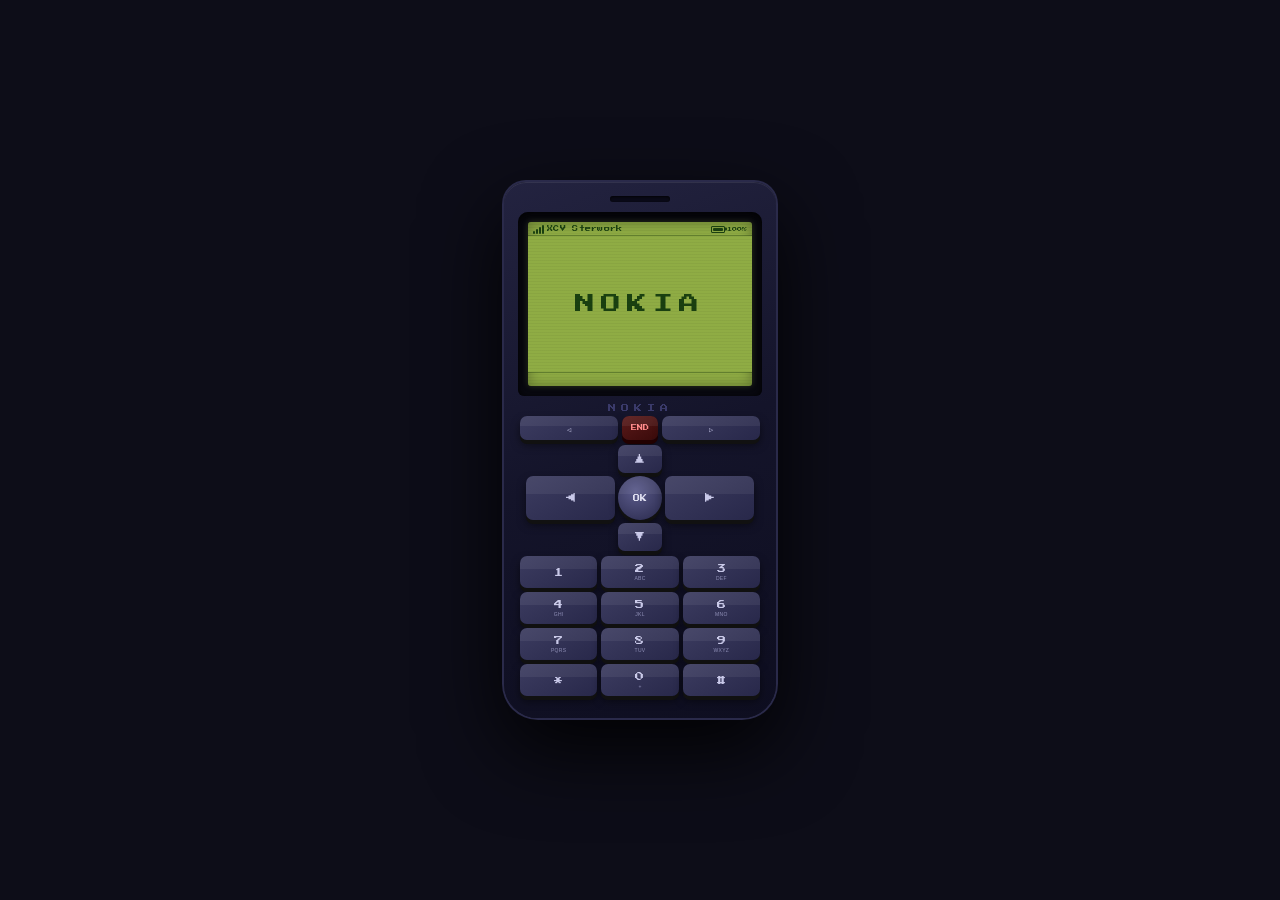
==== public/SnakeClassic/index.html @ 493ebbfa "Add files via upload" ====
<!DOCTYPE html>
<html lang="en">
<head>
  <meta charset="UTF-8"/>
  <meta name="viewport" content="width=device-width,initial-scale=1.0,maximum-scale=1.0,user-scalable=no"/>
  <meta name="apple-mobile-web-app-capable" content="yes"/>
  <meta name="mobile-web-app-capable" content="yes"/>
  <meta name="apple-mobile-web-app-status-bar-style" content="black"/>
  <title>Nokia Snake – XCV Sterwork</title>
  <link rel="preconnect" href="https://fonts.googleapis.com"/>
  <link href="https://fonts.googleapis.com/css2?family=Press+Start+2P&display=swap" rel="stylesheet"/>
  <style>
    *{margin:0;padding:0;box-sizing:border-box;-webkit-tap-highlight-color:transparent;-webkit-text-size-adjust:100%}

    body{
      background:#0d0d18;
      display:flex;justify-content:center;align-items:center;
      min-height:100vh;overflow:hidden;
      font-family:'Press Start 2P',monospace;
      touch-action:none;
    }

    /* ===== PHONE BODY ===== */
    #phone{
      width:272px;
      background:linear-gradient(160deg,#232340 0%,#14142a 50%,#0e0e20 100%);
      border-radius:22px 22px 34px 34px;
      box-shadow:0 0 0 2px #2a2a4a,0 30px 80px rgba(0,0,0,.9),inset 0 1px 0 rgba(255,255,255,.08);
      padding:14px 14px 22px;
      user-select:none;position:relative;
    }

    /* Earpiece */
    #earpiece{
      width:60px;height:6px;
      background:#0a0a18;
      border-radius:3px;
      margin:0 auto 10px;
      box-shadow:inset 0 1px 3px rgba(0,0,0,.8);
    }

    /* ===== SCREEN WRAPPER ===== */
    #screen-wrapper{
      background:#080810;
      border-radius:10px 10px 6px 6px;
      padding:10px;
      margin-bottom:8px;
      box-shadow:inset 0 3px 10px rgba(0,0,0,.9);
    }

    /* LCD Screen */
    #screen{
      background:#8fac44;
      width:100%;height:164px;
      border-radius:3px;
      position:relative;overflow:hidden;
      box-shadow:inset 0 0 14px rgba(0,0,0,.35),0 0 6px rgba(143,172,68,.25);
    }
    /* Scanlines */
    #screen::after{
      content:'';position:absolute;inset:0;
      background:repeating-linear-gradient(0deg,transparent,transparent 2px,rgba(0,0,0,.04) 2px,rgba(0,0,0,.04) 3px);
      pointer-events:none;z-index:20;
    }

    /* STATUS BAR */
    #status-bar{
      display:flex;justify-content:space-between;align-items:center;
      padding:3px 5px 2px;height:14px;
      border-bottom:1px solid rgba(15,45,8,.35);
      position:relative;z-index:5;
    }
    #status-left{display:flex;align-items:center;gap:3px}
    #status-right{display:flex;align-items:center;gap:3px}
    .signal-bars{display:flex;align-items:flex-end;gap:1px}
    .sbar{background:#1a4010;border-radius:1px}
    .sbar:nth-child(1){width:2px;height:3px}
    .sbar:nth-child(2){width:2px;height:5px}
    .sbar:nth-child(3){width:2px;height:7px}
    .sbar:nth-child(4){width:2px;height:9px}
    #operator-name{font-size:6px;color:#1a4010;letter-spacing:.3px}
    .batt-wrap{display:flex;align-items:center;gap:2px}
    #batt-icon{
      width:14px;height:7px;border:1px solid #1a4010;border-radius:1px;
      position:relative;padding:1px;display:flex;align-items:center;
    }
    #batt-icon::after{
      content:'';position:absolute;right:-3px;top:50%;transform:translateY(-50%);
      width:2px;height:3px;background:#1a4010;border-radius:0 1px 1px 0;
    }
    #batt-fill{height:100%;background:#1a4010;border-radius:1px;transition:width .5s;width:80%}
    #batt-pct{font-size:5px;color:#1a4010}

    /* MAIN CONTENT AREA */
    #main-area{
      flex:1;display:flex;flex-direction:column;
      height:136px;position:relative;overflow:hidden;
    }

    /* SOFTKEY BAR */
    #softkey-bar{
      display:flex;justify-content:space-between;align-items:center;
      padding:2px 6px;height:14px;
      border-top:1px solid rgba(15,45,8,.35);
      position:relative;z-index:5;
    }
    .sk-lbl{font-size:5px;color:#1a4010}

    /* ===== SCREEN PANELS ===== */
    .panel{display:none;width:100%;height:100%;flex-direction:column}
    .panel.active{display:flex}

    /* --- STARTUP --- */
    #panel-startup{
      align-items:center;justify-content:center;
      background:#8fac44;
    }
    #startup-logo{font-size:20px;color:#1a4010;letter-spacing:6px;opacity:0;transition:opacity .6s}
    #startup-logo.show{opacity:1}

    /* --- LOCKSCREEN --- */
    #panel-lock{
      align-items:center;justify-content:space-between;
      padding:10px 6px 8px;background:transparent;
    }
    #lock-top{text-align:center}
    #lock-time{font-size:22px;color:#1a4010;letter-spacing:3px;line-height:1}
    #lock-date{font-size:6px;color:#1a4010;margin-top:5px;letter-spacing:.5px}
    #lock-icon{font-size:10px;color:#1a4010;margin-bottom:4px}
    #slide-track{
      width:100%;height:18px;
      background:rgba(15,45,8,.15);
      border:1px solid rgba(15,45,8,.4);
      border-radius:9px;position:relative;overflow:hidden;cursor:pointer;
    }
    #slide-hint{
      position:absolute;inset:0;display:flex;align-items:center;justify-content:center;
      font-size:4px;color:rgba(15,45,8,.5);letter-spacing:.8px;pointer-events:none;
    }
    #slide-thumb{
      position:absolute;left:2px;top:2px;
      width:22px;height:14px;
      background:#1a4010;border-radius:7px;
      cursor:grab;z-index:2;
    }

    /* --- MENU --- */
    #panel-menu{padding:5px 4px}
    .menu-title{font-size:7px;color:#1a4010;text-align:center;border-bottom:1px solid #1a4010;padding-bottom:3px;margin-bottom:5px}
    .menu-row{font-size:6px;color:rgba(15,45,8,.45);padding:4px 5px;border-radius:2px;white-space:nowrap;overflow:hidden;text-overflow:ellipsis}
    .menu-row.sel{background:#1a4010;color:#8fac44}

    /* --- LEVEL SELECT --- */
    #panel-level{padding:4px}
    #level-title{font-size:6px;color:#1a4010;text-align:center;border-bottom:1px solid #1a4010;padding-bottom:2px;margin-bottom:3px}
    #level-list{overflow-y:hidden;flex:1}
    .lvl-row{font-size:5px;color:rgba(15,45,8,.45);padding:3px 5px;border-radius:2px}
    .lvl-row.sel{background:#1a4010;color:#8fac44}

    /* --- GAME --- */
    #panel-game{align-items:center}
    #game-hud{width:100%;font-size:6px;color:#1a4010;text-align:center;padding:2px 0 1px;letter-spacing:.5px}
    #game-canvas-wrap{display:flex;align-items:center;justify-content:center;flex:1;width:100%}
    #gameCanvas{image-rendering:pixelated;image-rendering:crisp-edges}
    #pause-overlay{
      position:absolute;inset:0;display:none;
      align-items:center;justify-content:center;
      background:rgba(143,172,68,.7);z-index:10;
    }
    #pause-overlay.show{display:flex}
    #pause-txt{font-size:9px;color:#1a4010;animation:blink .7s infinite}

    /* --- GAME OVER --- */
    #panel-over{align-items:center;justify-content:center;gap:8px;padding:8px}
    #over-title{font-size:10px;color:#1a4010;text-align:center;animation:blink .7s infinite}
    .over-info{font-size:6px;color:#1a4010;text-align:center}
    #over-hint{font-size:5px;color:rgba(15,45,8,.6);text-align:center;margin-top:2px}

    @keyframes blink{0%,100%{opacity:1}50%{opacity:0}}

    /* ===== NOKIA LOGO ===== */
    #nokia-logo{
      text-align:center;color:#3a3a6a;
      font-size:8px;letter-spacing:5px;
      margin:6px 0 4px;
    }

    /* ===== KEYPAD ===== */
    #keypad{display:flex;flex-direction:column;gap:5px}

    .key{
      background:linear-gradient(150deg,#3c3c60 0%,#28284a 100%);
      border:none;border-radius:7px;
      color:#c8c8e8;cursor:pointer;
      display:flex;flex-direction:column;align-items:center;justify-content:center;
      box-shadow:0 4px 0 #111,0 5px 8px rgba(0,0,0,.5);
      transition:transform .07s,box-shadow .07s;
      position:relative;overflow:hidden;
    }
    .key::before{
      content:'';position:absolute;top:0;left:0;right:0;height:40%;
      background:rgba(255,255,255,.06);border-radius:7px 7px 0 0;pointer-events:none;
    }
    .key:active,.key.pressed{
      transform:translateY(3px);
      box-shadow:0 1px 0 #111,0 2px 4px rgba(0,0,0,.5);
    }
    .km{font-family:'Press Start 2P',monospace;font-size:9px;line-height:1}
    .ks{font-size:5px;color:#9090b8;margin-top:2px;letter-spacing:.3px}

    /* Soft key row */
    #row-soft{display:grid;grid-template-columns:1fr 36px 1fr;gap:4px;padding:0 2px}
    .soft-key{height:24px}
    .soft-key .km{font-size:7px}
    #btn-end{background:linear-gradient(150deg,#5a1a1a,#3a0a0a);box-shadow:0 4px 0 #200,0 5px 8px rgba(0,0,0,.5)}
    #btn-end:active{box-shadow:0 1px 0 #200,0 2px 4px rgba(0,0,0,.5)}

    /* D-pad */
    #row-dpad{display:grid;grid-template-columns:1fr 44px 1fr;grid-template-rows:28px 44px 28px;gap:3px;padding:0 8px}
    .nav-key{height:100%}
    .nav-key .km{font-size:10px}
    #btn-ok{
      background:radial-gradient(circle at 40% 35%,#5a5a8a,#28284a);
      border-radius:50%;
      box-shadow:0 4px 0 #111,0 5px 8px rgba(0,0,0,.6);
    }
    #btn-ok .km{font-size:7px;color:#dde}
    #btn-ok:active{box-shadow:0 1px 0 #111,0 2px 4px rgba(0,0,0,.5)}
    .dpad-empty{background:transparent;box-shadow:none;pointer-events:none}
    .dpad-empty::before{display:none}

    /* Numpad */
    #row-num{display:grid;grid-template-columns:repeat(3,1fr);gap:4px;padding:0 2px}
    .num-key{height:32px}

    /* ===== FULLSCREEN MOBILE ===== */
    @media(max-width:320px){
      #phone{width:100vw;border-radius:0;padding:10px 10px 18px}
    }
    @media(max-width:480px) and (max-height:750px){
      #phone{transform:scale(.92);transform-origin:top center}
    }
    @media(max-width:480px) and (max-height:660px){
      #phone{transform:scale(.82);transform-origin:top center}
    }
    @media(max-width:480px){
      body{align-items:flex-start;overflow-y:auto;padding:0}
      #phone{border-radius:0;width:100%;min-width:0}
    }
  </style>
</head>
<body>
<div id="phone">
  <!-- Earpiece -->
  <div id="earpiece"></div>

  <!-- Screen wrapper -->
  <div id="screen-wrapper">
    <div id="screen">
      <!-- Status bar (always visible) -->
      <div id="status-bar">
        <div id="status-left">
          <div class="signal-bars">
            <div class="sbar"></div><div class="sbar"></div>
            <div class="sbar"></div><div class="sbar"></div>
          </div>
          <span id="operator-name">XCV Sterwork</span>
        </div>
        <div id="status-right">
          <div class="batt-wrap">
            <div id="batt-icon"><div id="batt-fill"></div></div>
            <span id="batt-pct">--</span>
          </div>
        </div>
      </div>

      <!-- Main area -->
      <div id="main-area">

        <!-- STARTUP -->
        <div id="panel-startup" class="panel">
          <div id="startup-logo">NOKIA</div>
        </div>

        <!-- LOCKSCREEN -->
        <div id="panel-lock" class="panel">
          <div id="lock-top">
            <div id="lock-icon">&#128274;</div>
            <div id="lock-time">00:00</div>
            <div id="lock-date">MON, 1 JAN</div>
          </div>
          <div id="slide-track">
            <div id="slide-hint">&gt;&gt;&gt; SLIDE TO UNLOCK &gt;&gt;&gt;</div>
            <div id="slide-thumb"></div>
          </div>
        </div>

        <!-- MENU -->
        <div id="panel-menu" class="panel">
          <div class="menu-title">MENU</div>
          <div class="menu-row sel" id="mi-0">&#9642; SNAKE</div>
          <div class="menu-row" id="mi-1">&#9643; &nbsp;- - -</div>
          <div class="menu-row" id="mi-2">&#9643; &nbsp;- - -</div>
          <div class="menu-row" id="mi-3">&#9643; &nbsp;- - -</div>
        </div>

        <!-- LEVEL SELECT -->
        <div id="panel-level" class="panel">
          <div id="level-title">SELECT LEVEL</div>
          <div id="level-list"></div>
        </div>

        <!-- GAME -->
        <div id="panel-game" class="panel">
          <div id="game-hud">SCORE:0 &nbsp;|&nbsp; BEST:0</div>
          <div id="game-canvas-wrap">
            <canvas id="gameCanvas"></canvas>
          </div>
          <div id="pause-overlay"><div id="pause-txt">PAUSED</div></div>
        </div>

        <!-- GAME OVER -->
        <div id="panel-over" class="panel">
          <div id="over-title">GAME OVER</div>
          <div class="over-info" id="over-score">SCORE: 0</div>
          <div class="over-info" id="over-best">BEST: 0</div>
          <div id="over-hint">OK=RETRY &nbsp; LEFT=MENU</div>
        </div>

      </div><!-- /main-area -->

      <!-- Softkey labels -->
      <div id="softkey-bar">
        <span class="sk-lbl" id="sk-left"></span>
        <span class="sk-lbl" id="sk-mid"></span>
        <span class="sk-lbl" id="sk-right"></span>
      </div>
    </div><!-- /screen -->
  </div><!-- /screen-wrapper -->

  <!-- Nokia logo -->
  <div id="nokia-logo">NOKIA</div>

  <!-- Keypad -->
  <div id="keypad">

    <!-- Soft key row -->
    <div id="row-soft">
      <button class="key soft-key" data-key="lsoft"><span class="km">&#9665;</span></button>
      <button class="key soft-key" id="btn-end" data-key="end"><span class="km" style="font-size:6px;color:#f88">END</span></button>
      <button class="key soft-key" data-key="rsoft"><span class="km">&#9655;</span></button>
    </div>

    <!-- D-pad -->
    <div id="row-dpad">
      <div class="key dpad-empty"></div>
      <button class="key nav-key" data-key="up"><span class="km">&#9650;</span></button>
      <div class="key dpad-empty"></div>
      <button class="key nav-key" data-key="left"><span class="km">&#9664;</span></button>
      <button class="key nav-key" id="btn-ok" data-key="ok"><span class="km">OK</span></button>
      <button class="key nav-key" data-key="right"><span class="km">&#9654;</span></button>
      <div class="key dpad-empty"></div>
      <button class="key nav-key" data-key="down"><span class="km">&#9660;</span></button>
      <div class="key dpad-empty"></div>
    </div>

    <!-- Number pad -->
    <div id="row-num">
      <button class="key num-key" data-key="1"><span class="km">1</span></button>
      <button class="key num-key" data-key="2"><span class="km">2</span><span class="ks">ABC</span></button>
      <button class="key num-key" data-key="3"><span class="km">3</span><span class="ks">DEF</span></button>
      <button class="key num-key" data-key="4"><span class="km">4</span><span class="ks">GHI</span></button>
      <button class="key num-key" data-key="5"><span class="km">5</span><span class="ks">JKL</span></button>
      <button class="key num-key" data-key="6"><span class="km">6</span><span class="ks">MNO</span></button>
      <button class="key num-key" data-key="7"><span class="km">7</span><span class="ks">PQRS</span></button>
      <button class="key num-key" data-key="8"><span class="km">8</span><span class="ks">TUV</span></button>
      <button class="key num-key" data-key="9"><span class="km">9</span><span class="ks">WXYZ</span></button>
      <button class="key num-key" data-key="star"><span class="km">*</span></button>
      <button class="key num-key" data-key="0"><span class="km">0</span><span class="ks">+</span></button>
      <button class="key num-key" data-key="hash"><span class="km">#</span></button>
    </div>

  </div><!-- /keypad -->
</div><!-- /phone -->

<script src="engineGame.js"></script>
</body>
</html>
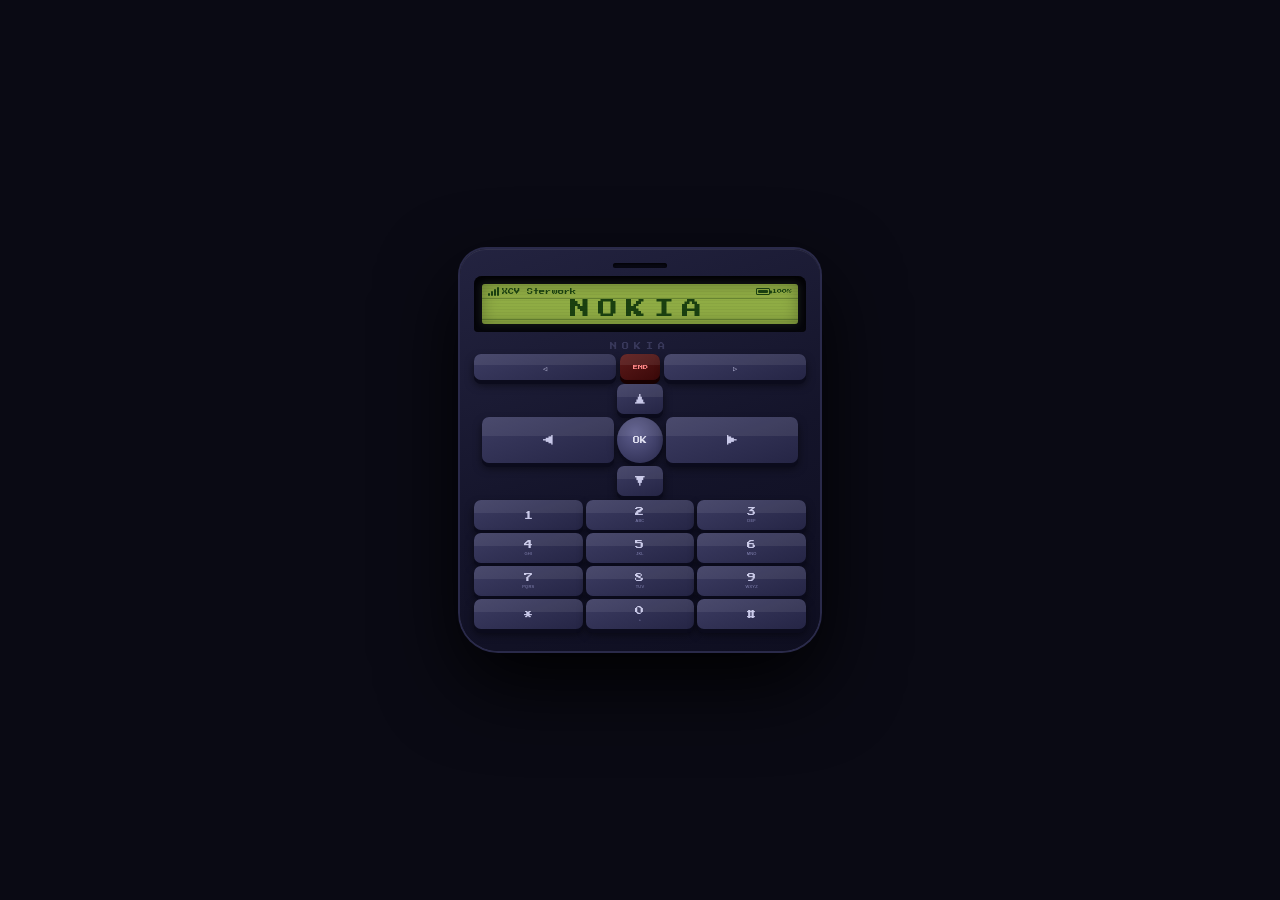
==== commit 7d0ad71d: "Add files via upload" ====
--- a/public/SnakeClassic/index.html
+++ b/public/SnakeClassic/index.html
@@ -2,61 +2,94 @@
 <html lang="en">
 <head>
   <meta charset="UTF-8"/>
-  <meta name="viewport" content="width=device-width,initial-scale=1.0,maximum-scale=1.0,user-scalable=no"/>
+  <meta name="viewport" content="width=device-width,initial-scale=1.0,maximum-scale=1.0,user-scalable=no,viewport-fit=cover"/>
   <meta name="apple-mobile-web-app-capable" content="yes"/>
   <meta name="mobile-web-app-capable" content="yes"/>
-  <meta name="apple-mobile-web-app-status-bar-style" content="black"/>
-  <title>Nokia Snake – XCV Sterwork</title>
+  <meta name="apple-mobile-web-app-status-bar-style" content="black-translucent"/>
+  <title>Nokia – XCV Sterwork</title>
   <link rel="preconnect" href="https://fonts.googleapis.com"/>
   <link href="https://fonts.googleapis.com/css2?family=Press+Start+2P&display=swap" rel="stylesheet"/>
   <style>
     *{margin:0;padding:0;box-sizing:border-box;-webkit-tap-highlight-color:transparent;-webkit-text-size-adjust:100%}
 
-    body{
-      background:#0d0d18;
-      display:flex;justify-content:center;align-items:center;
-      min-height:100vh;overflow:hidden;
+    html,body{
+      width:100%;
+      height:100%;
+      height:100dvh;
+      background:#0a0a14;
+      overflow:hidden;
       font-family:'Press Start 2P',monospace;
       touch-action:none;
     }
 
-    /* ===== PHONE BODY ===== */
+    /* ============ MOBILE FIRST: full screen ============ */
+    body{
+      display:flex;
+      flex-direction:column;
+      align-items:center;
+      justify-content:center;
+    }
+
     #phone{
-      width:272px;
-      background:linear-gradient(160deg,#232340 0%,#14142a 50%,#0e0e20 100%);
-      border-radius:22px 22px 34px 34px;
-      box-shadow:0 0 0 2px #2a2a4a,0 30px 80px rgba(0,0,0,.9),inset 0 1px 0 rgba(255,255,255,.08);
-      padding:14px 14px 22px;
-      user-select:none;position:relative;
+      width:100%;
+      max-width:360px;
+      height:100dvh;
+      display:flex;
+      flex-direction:column;
+      background:linear-gradient(160deg,#232340 0%,#14142a 55%,#0e0e20 100%);
+      padding:10px 12px calc(8px + env(safe-area-inset-bottom,0px)) 12px;
+      overflow:hidden;
+    }
+
+    /* DESKTOP override */
+    @media(min-width:520px){
+      #phone{
+        height:auto;
+        max-height:96vh;
+        border-radius:26px 26px 38px 38px;
+        box-shadow:0 0 0 2px #2a2a4a,0 32px 80px rgba(0,0,0,.95),inset 0 1px 0 rgba(255,255,255,.07);
+        padding:14px 14px 22px;
+      }
+      #screen{height:210px;flex:none}
+      #main-area{height:calc(210px - 14px - 14px);flex:none}
     }
 
     /* Earpiece */
     #earpiece{
-      width:60px;height:6px;
-      background:#0a0a18;
+      width:54px;height:5px;
+      background:#080814;
       border-radius:3px;
-      margin:0 auto 10px;
-      box-shadow:inset 0 1px 3px rgba(0,0,0,.8);
-    }
-
-    /* ===== SCREEN WRAPPER ===== */
+      margin:0 auto 8px;
+      box-shadow:inset 0 1px 3px rgba(0,0,0,.9);
+      flex-shrink:0;
+    }
+
+    /* Screen wrapper */
     #screen-wrapper{
-      background:#080810;
-      border-radius:10px 10px 6px 6px;
-      padding:10px;
-      margin-bottom:8px;
+      background:#07070f;
+      border-radius:8px 8px 4px 4px;
+      padding:8px;
+      margin-bottom:6px;
       box-shadow:inset 0 3px 10px rgba(0,0,0,.9);
-    }
-
-    /* LCD Screen */
+      flex:1;
+      display:flex;
+      flex-direction:column;
+      min-height:0;
+    }
+
+    /* LCD */
     #screen{
       background:#8fac44;
-      width:100%;height:164px;
+      width:100%;
+      flex:1;
+      min-height:0;
       border-radius:3px;
-      position:relative;overflow:hidden;
-      box-shadow:inset 0 0 14px rgba(0,0,0,.35),0 0 6px rgba(143,172,68,.25);
-    }
-    /* Scanlines */
+      position:relative;
+      overflow:hidden;
+      display:flex;
+      flex-direction:column;
+      box-shadow:inset 0 0 16px rgba(0,0,0,.3),0 0 8px rgba(143,172,68,.15);
+    }
     #screen::after{
       content:'';position:absolute;inset:0;
       background:repeating-linear-gradient(0deg,transparent,transparent 2px,rgba(0,0,0,.04) 2px,rgba(0,0,0,.04) 3px);
@@ -66,9 +99,9 @@
     /* STATUS BAR */
     #status-bar{
       display:flex;justify-content:space-between;align-items:center;
-      padding:3px 5px 2px;height:14px;
-      border-bottom:1px solid rgba(15,45,8,.35);
-      position:relative;z-index:5;
+      padding:3px 6px 2px;
+      border-bottom:1px solid rgba(15,45,8,.3);
+      flex-shrink:0;z-index:5;position:relative;
     }
     #status-left{display:flex;align-items:center;gap:3px}
     #status-right{display:flex;align-items:center;gap:3px}
@@ -78,7 +111,7 @@
     .sbar:nth-child(2){width:2px;height:5px}
     .sbar:nth-child(3){width:2px;height:7px}
     .sbar:nth-child(4){width:2px;height:9px}
-    #operator-name{font-size:6px;color:#1a4010;letter-spacing:.3px}
+    #operator-name{font-size:6px;color:#1a4010;letter-spacing:.2px}
     .batt-wrap{display:flex;align-items:center;gap:2px}
     #batt-icon{
       width:14px;height:7px;border:1px solid #1a4010;border-radius:1px;
@@ -91,173 +124,157 @@
     #batt-fill{height:100%;background:#1a4010;border-radius:1px;transition:width .5s;width:80%}
     #batt-pct{font-size:5px;color:#1a4010}
 
-    /* MAIN CONTENT AREA */
+    /* MAIN AREA */
     #main-area{
-      flex:1;display:flex;flex-direction:column;
-      height:136px;position:relative;overflow:hidden;
+      flex:1;min-height:0;
+      position:relative;
+      display:flex;flex-direction:column;
+      overflow:hidden;
     }
 
     /* SOFTKEY BAR */
     #softkey-bar{
       display:flex;justify-content:space-between;align-items:center;
-      padding:2px 6px;height:14px;
-      border-top:1px solid rgba(15,45,8,.35);
-      position:relative;z-index:5;
-    }
-    .sk-lbl{font-size:5px;color:#1a4010}
-
-    /* ===== SCREEN PANELS ===== */
+      padding:2px 6px;
+      border-top:1px solid rgba(15,45,8,.3);
+      flex-shrink:0;z-index:5;position:relative;
+    }
+    .sk-lbl{font-size:5px;color:#1a4010;min-width:28px}
+    .sk-lbl:nth-child(2){text-align:center;flex:1}
+    .sk-lbl:last-child{text-align:right}
+
+    /* ===== PANELS ===== */
     .panel{display:none;width:100%;height:100%;flex-direction:column}
     .panel.active{display:flex}
 
-    /* --- STARTUP --- */
-    #panel-startup{
-      align-items:center;justify-content:center;
-      background:#8fac44;
-    }
-    #startup-logo{font-size:20px;color:#1a4010;letter-spacing:6px;opacity:0;transition:opacity .6s}
+    /* STARTUP */
+    #panel-startup{align-items:center;justify-content:center}
+    #startup-logo{font-size:20px;color:#1a4010;letter-spacing:8px;opacity:0;transition:opacity .5s}
     #startup-logo.show{opacity:1}
 
-    /* --- LOCKSCREEN --- */
-    #panel-lock{
-      align-items:center;justify-content:space-between;
-      padding:10px 6px 8px;background:transparent;
-    }
+    /* LOCKSCREEN */
+    #panel-lock{align-items:center;justify-content:space-around;padding:8px}
     #lock-top{text-align:center}
-    #lock-time{font-size:22px;color:#1a4010;letter-spacing:3px;line-height:1}
-    #lock-date{font-size:6px;color:#1a4010;margin-top:5px;letter-spacing:.5px}
-    #lock-icon{font-size:10px;color:#1a4010;margin-bottom:4px}
+    #lock-icon{font-size:12px;color:#1a4010;margin-bottom:4px}
+    #lock-time{font-size:26px;color:#1a4010;letter-spacing:4px;line-height:1}
+    #lock-date{font-size:6px;color:#1a4010;margin-top:4px;letter-spacing:.3px}
     #slide-track{
-      width:100%;height:18px;
+      width:100%;height:22px;
       background:rgba(15,45,8,.15);
       border:1px solid rgba(15,45,8,.4);
-      border-radius:9px;position:relative;overflow:hidden;cursor:pointer;
+      border-radius:11px;position:relative;overflow:hidden;cursor:pointer;
     }
     #slide-hint{
       position:absolute;inset:0;display:flex;align-items:center;justify-content:center;
-      font-size:4px;color:rgba(15,45,8,.5);letter-spacing:.8px;pointer-events:none;
+      font-size:4px;color:rgba(15,45,8,.45);letter-spacing:1px;pointer-events:none;
     }
     #slide-thumb{
       position:absolute;left:2px;top:2px;
-      width:22px;height:14px;
-      background:#1a4010;border-radius:7px;
-      cursor:grab;z-index:2;
-    }
-
-    /* --- MENU --- */
-    #panel-menu{padding:5px 4px}
-    .menu-title{font-size:7px;color:#1a4010;text-align:center;border-bottom:1px solid #1a4010;padding-bottom:3px;margin-bottom:5px}
-    .menu-row{font-size:6px;color:rgba(15,45,8,.45);padding:4px 5px;border-radius:2px;white-space:nowrap;overflow:hidden;text-overflow:ellipsis}
+      width:26px;height:18px;
+      background:#1a4010;border-radius:9px;
+      cursor:grab;z-index:2;transition:none;
+    }
+
+    /* MENU */
+    #panel-menu{padding:6px 4px}
+    .menu-title{font-size:7px;color:#1a4010;text-align:center;border-bottom:1px solid rgba(15,45,8,.35);padding-bottom:3px;margin-bottom:5px;flex-shrink:0}
+    .menu-row{font-size:6px;color:rgba(15,45,8,.38);padding:5px 6px;border-radius:2px;flex-shrink:0}
     .menu-row.sel{background:#1a4010;color:#8fac44}
 
-    /* --- LEVEL SELECT --- */
-    #panel-level{padding:4px}
-    #level-title{font-size:6px;color:#1a4010;text-align:center;border-bottom:1px solid #1a4010;padding-bottom:2px;margin-bottom:3px}
-    #level-list{overflow-y:hidden;flex:1}
-    .lvl-row{font-size:5px;color:rgba(15,45,8,.45);padding:3px 5px;border-radius:2px}
+    /* LEVEL SELECT */
+    #panel-level{padding:4px 4px 2px;overflow:hidden}
+    #level-title{font-size:6px;color:#1a4010;text-align:center;border-bottom:1px solid rgba(15,45,8,.35);padding-bottom:2px;margin-bottom:2px;flex-shrink:0}
+    #level-list{overflow:hidden;flex:1;display:flex;flex-direction:column}
+    .lvl-row{font-size:5px;color:rgba(15,45,8,.38);padding:3px 5px;border-radius:2px;flex-shrink:0}
     .lvl-row.sel{background:#1a4010;color:#8fac44}
 
-    /* --- GAME --- */
-    #panel-game{align-items:center}
-    #game-hud{width:100%;font-size:6px;color:#1a4010;text-align:center;padding:2px 0 1px;letter-spacing:.5px}
-    #game-canvas-wrap{display:flex;align-items:center;justify-content:center;flex:1;width:100%}
-    #gameCanvas{image-rendering:pixelated;image-rendering:crisp-edges}
+    /* GAME */
+    #panel-game{align-items:center;position:relative}
+    #game-hud{width:100%;font-size:5px;color:#1a4010;text-align:center;padding:2px 0 1px;flex-shrink:0;letter-spacing:.3px}
+    #game-canvas-wrap{flex:1;min-height:0;width:100%;display:flex;align-items:center;justify-content:center;overflow:hidden}
+    #gameCanvas{image-rendering:pixelated;image-rendering:crisp-edges;display:block}
     #pause-overlay{
       position:absolute;inset:0;display:none;
       align-items:center;justify-content:center;
-      background:rgba(143,172,68,.7);z-index:10;
+      background:rgba(143,172,68,.8);z-index:10;
     }
     #pause-overlay.show{display:flex}
-    #pause-txt{font-size:9px;color:#1a4010;animation:blink .7s infinite}
-
-    /* --- GAME OVER --- */
-    #panel-over{align-items:center;justify-content:center;gap:8px;padding:8px}
+    #pause-txt{font-size:9px;color:#1a4010;animation:blink .6s infinite}
+
+    /* GAME OVER */
+    #panel-over{align-items:center;justify-content:center;gap:10px;padding:8px}
     #over-title{font-size:10px;color:#1a4010;text-align:center;animation:blink .7s infinite}
-    .over-info{font-size:6px;color:#1a4010;text-align:center}
-    #over-hint{font-size:5px;color:rgba(15,45,8,.6);text-align:center;margin-top:2px}
+    .over-info{font-size:6px;color:#1a4010;text-align:center;letter-spacing:.3px}
+    #over-hint{font-size:5px;color:rgba(15,45,8,.5);text-align:center;line-height:2}
 
     @keyframes blink{0%,100%{opacity:1}50%{opacity:0}}
 
-    /* ===== NOKIA LOGO ===== */
+    /* Nokia logo */
     #nokia-logo{
-      text-align:center;color:#3a3a6a;
-      font-size:8px;letter-spacing:5px;
-      margin:6px 0 4px;
+      text-align:center;color:#3535 58;
+      color:#38385a;
+      font-size:7px;letter-spacing:5px;
+      margin:5px 0 4px;
+      flex-shrink:0;
     }
 
     /* ===== KEYPAD ===== */
-    #keypad{display:flex;flex-direction:column;gap:5px}
+    #keypad{display:flex;flex-direction:column;gap:4px;flex-shrink:0}
 
     .key{
-      background:linear-gradient(150deg,#3c3c60 0%,#28284a 100%);
+      background:linear-gradient(160deg,#3c3c62 0%,#252545 100%);
       border:none;border-radius:7px;
       color:#c8c8e8;cursor:pointer;
       display:flex;flex-direction:column;align-items:center;justify-content:center;
-      box-shadow:0 4px 0 #111,0 5px 8px rgba(0,0,0,.5);
+      box-shadow:0 4px 0 #0b0b1c,0 5px 8px rgba(0,0,0,.55);
       transition:transform .07s,box-shadow .07s;
       position:relative;overflow:hidden;
     }
     .key::before{
-      content:'';position:absolute;top:0;left:0;right:0;height:40%;
-      background:rgba(255,255,255,.06);border-radius:7px 7px 0 0;pointer-events:none;
+      content:'';position:absolute;top:0;left:0;right:0;height:42%;
+      background:rgba(255,255,255,.07);border-radius:7px 7px 0 0;pointer-events:none;
     }
     .key:active,.key.pressed{
       transform:translateY(3px);
-      box-shadow:0 1px 0 #111,0 2px 4px rgba(0,0,0,.5);
+      box-shadow:0 1px 0 #0b0b1c,0 2px 4px rgba(0,0,0,.5);
     }
     .km{font-family:'Press Start 2P',monospace;font-size:9px;line-height:1}
-    .ks{font-size:5px;color:#9090b8;margin-top:2px;letter-spacing:.3px}
+    .ks{font-size:4px;color:#8888b8;margin-top:2px;letter-spacing:.2px}
 
     /* Soft key row */
-    #row-soft{display:grid;grid-template-columns:1fr 36px 1fr;gap:4px;padding:0 2px}
-    .soft-key{height:24px}
+    #row-soft{display:grid;grid-template-columns:1fr 40px 1fr;gap:4px}
+    .soft-key{height:26px}
     .soft-key .km{font-size:7px}
-    #btn-end{background:linear-gradient(150deg,#5a1a1a,#3a0a0a);box-shadow:0 4px 0 #200,0 5px 8px rgba(0,0,0,.5)}
-    #btn-end:active{box-shadow:0 1px 0 #200,0 2px 4px rgba(0,0,0,.5)}
+    #btn-end{background:linear-gradient(150deg,#5c1a1a,#3a0808);box-shadow:0 4px 0 #180000,0 5px 8px rgba(0,0,0,.5)}
+    #btn-end:active{box-shadow:0 1px 0 #180000,0 2px 3px rgba(0,0,0,.5)}
 
     /* D-pad */
-    #row-dpad{display:grid;grid-template-columns:1fr 44px 1fr;grid-template-rows:28px 44px 28px;gap:3px;padding:0 8px}
+    #row-dpad{display:grid;grid-template-columns:1fr 46px 1fr;grid-template-rows:30px 46px 30px;gap:3px;padding:0 8px}
     .nav-key{height:100%}
-    .nav-key .km{font-size:10px}
+    .nav-key .km{font-size:11px}
     #btn-ok{
-      background:radial-gradient(circle at 40% 35%,#5a5a8a,#28284a);
+      background:radial-gradient(circle at 40% 35%,#5c5c8c,#28284a);
       border-radius:50%;
-      box-shadow:0 4px 0 #111,0 5px 8px rgba(0,0,0,.6);
+      box-shadow:0 4px 0 #0b0b1c,0 5px 10px rgba(0,0,0,.6);
     }
     #btn-ok .km{font-size:7px;color:#dde}
-    #btn-ok:active{box-shadow:0 1px 0 #111,0 2px 4px rgba(0,0,0,.5)}
+    #btn-ok:active{box-shadow:0 1px 0 #0b0b1c,0 2px 4px rgba(0,0,0,.5)}
     .dpad-empty{background:transparent;box-shadow:none;pointer-events:none}
     .dpad-empty::before{display:none}
 
     /* Numpad */
-    #row-num{display:grid;grid-template-columns:repeat(3,1fr);gap:4px;padding:0 2px}
-    .num-key{height:32px}
-
-    /* ===== FULLSCREEN MOBILE ===== */
-    @media(max-width:320px){
-      #phone{width:100vw;border-radius:0;padding:10px 10px 18px}
-    }
-    @media(max-width:480px) and (max-height:750px){
-      #phone{transform:scale(.92);transform-origin:top center}
-    }
-    @media(max-width:480px) and (max-height:660px){
-      #phone{transform:scale(.82);transform-origin:top center}
-    }
-    @media(max-width:480px){
-      body{align-items:flex-start;overflow-y:auto;padding:0}
-      #phone{border-radius:0;width:100%;min-width:0}
-    }
+    #row-num{display:grid;grid-template-columns:repeat(3,1fr);gap:3px}
+    .num-key{height:30px}
   </style>
 </head>
 <body>
 <div id="phone">
-  <!-- Earpiece -->
+
   <div id="earpiece"></div>
 
-  <!-- Screen wrapper -->
   <div id="screen-wrapper">
     <div id="screen">
-      <!-- Status bar (always visible) -->
+
       <div id="status-bar">
         <div id="status-left">
           <div class="signal-bars">
@@ -274,9 +291,7 @@
         </div>
       </div>
 
-      <!-- Main area -->
       <div id="main-area">
-
         <!-- STARTUP -->
         <div id="panel-startup" class="panel">
           <div id="startup-logo">NOKIA</div>
@@ -290,7 +305,7 @@
             <div id="lock-date">MON, 1 JAN</div>
           </div>
           <div id="slide-track">
-            <div id="slide-hint">&gt;&gt;&gt; SLIDE TO UNLOCK &gt;&gt;&gt;</div>
+            <div id="slide-hint">&gt;&gt; SLIDE TO UNLOCK &gt;&gt;</div>
             <div id="slide-thumb"></div>
           </div>
         </div>
@@ -299,12 +314,12 @@
         <div id="panel-menu" class="panel">
           <div class="menu-title">MENU</div>
           <div class="menu-row sel" id="mi-0">&#9642; SNAKE</div>
-          <div class="menu-row" id="mi-1">&#9643; &nbsp;- - -</div>
-          <div class="menu-row" id="mi-2">&#9643; &nbsp;- - -</div>
-          <div class="menu-row" id="mi-3">&#9643; &nbsp;- - -</div>
-        </div>
-
-        <!-- LEVEL SELECT -->
+          <div class="menu-row" id="mi-1">&#9643; &nbsp;- - - -</div>
+          <div class="menu-row" id="mi-2">&#9643; &nbsp;- - - -</div>
+          <div class="menu-row" id="mi-3">&#9643; &nbsp;- - - -</div>
+        </div>
+
+        <!-- LEVEL -->
         <div id="panel-level" class="panel">
           <div id="level-title">SELECT LEVEL</div>
           <div id="level-list"></div>
@@ -312,7 +327,7 @@
 
         <!-- GAME -->
         <div id="panel-game" class="panel">
-          <div id="game-hud">SCORE:0 &nbsp;|&nbsp; BEST:0</div>
+          <div id="game-hud">SCORE: 0 &nbsp;|&nbsp; BEST: 0</div>
           <div id="game-canvas-wrap">
             <canvas id="gameCanvas"></canvas>
           </div>
@@ -324,34 +339,26 @@
           <div id="over-title">GAME OVER</div>
           <div class="over-info" id="over-score">SCORE: 0</div>
           <div class="over-info" id="over-best">BEST: 0</div>
-          <div id="over-hint">OK=RETRY &nbsp; LEFT=MENU</div>
-        </div>
-
-      </div><!-- /main-area -->
-
-      <!-- Softkey labels -->
+          <div id="over-hint">OK = RETRY<br>LEFT = MENU</div>
+        </div>
+      </div>
+
       <div id="softkey-bar">
         <span class="sk-lbl" id="sk-left"></span>
         <span class="sk-lbl" id="sk-mid"></span>
         <span class="sk-lbl" id="sk-right"></span>
       </div>
-    </div><!-- /screen -->
-  </div><!-- /screen-wrapper -->
-
-  <!-- Nokia logo -->
+    </div>
+  </div>
+
   <div id="nokia-logo">NOKIA</div>
 
-  <!-- Keypad -->
   <div id="keypad">
-
-    <!-- Soft key row -->
     <div id="row-soft">
       <button class="key soft-key" data-key="lsoft"><span class="km">&#9665;</span></button>
-      <button class="key soft-key" id="btn-end" data-key="end"><span class="km" style="font-size:6px;color:#f88">END</span></button>
+      <button class="key soft-key" id="btn-end" data-key="end"><span class="km" style="font-size:5px;color:#f88">END</span></button>
       <button class="key soft-key" data-key="rsoft"><span class="km">&#9655;</span></button>
     </div>
-
-    <!-- D-pad -->
     <div id="row-dpad">
       <div class="key dpad-empty"></div>
       <button class="key nav-key" data-key="up"><span class="km">&#9650;</span></button>
@@ -363,8 +370,6 @@
       <button class="key nav-key" data-key="down"><span class="km">&#9660;</span></button>
       <div class="key dpad-empty"></div>
     </div>
-
-    <!-- Number pad -->
     <div id="row-num">
       <button class="key num-key" data-key="1"><span class="km">1</span></button>
       <button class="key num-key" data-key="2"><span class="km">2</span><span class="ks">ABC</span></button>
@@ -379,10 +384,9 @@
       <button class="key num-key" data-key="0"><span class="km">0</span><span class="ks">+</span></button>
       <button class="key num-key" data-key="hash"><span class="km">#</span></button>
     </div>
-
-  </div><!-- /keypad -->
-</div><!-- /phone -->
-
+  </div>
+
+</div>
 <script src="engineGame.js"></script>
 </body>
 </html>
